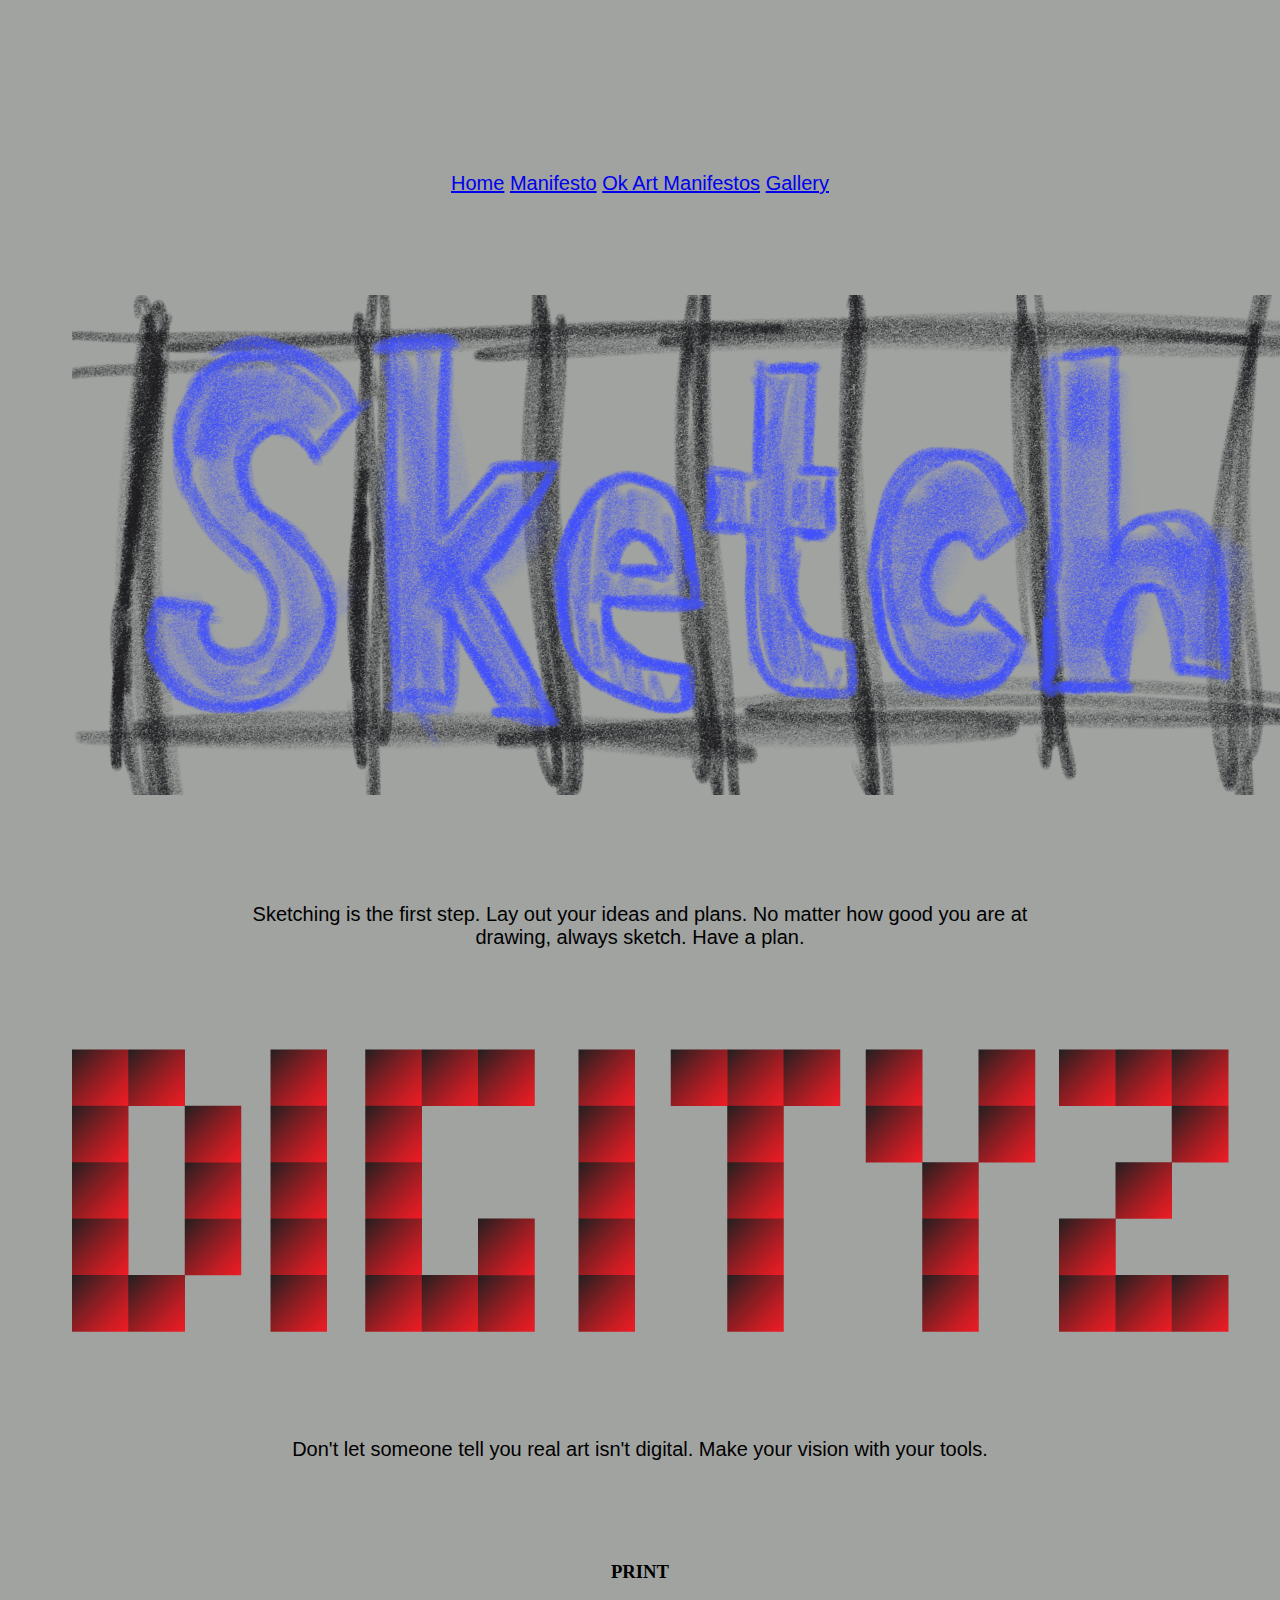
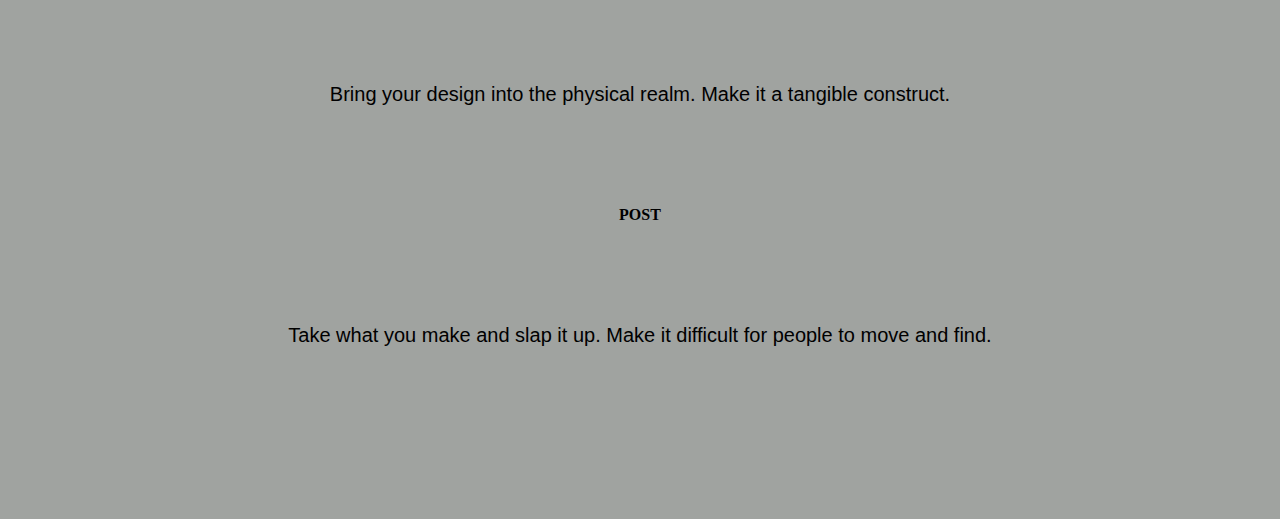
==== Manifesto.html @ e8984d6d "changes" ====
<!DOCTYPE html>
<html lang="en" dir="ltr">
  <head>
    <head>
<link rel="stylesheet" href="style/stylesheet.css">

<meta charset="utf-8">
<title>Zeafus Manifesto</title>

</head>
<body>
  <div id="content">

<div class="center">
<p><a href="https://www.facebook.com/kevin.zalesak">Home</a> <a href="https://www.google.com">Manifesto</a> <a href="https://www.thebomb.com">Ok Art Manifestos</a> <a href="https://www.facebook.com/kevin.zalesak">Gallery</a></p>

<h1><img src="images/sketchent.png" style="width:100%x;height:auto;"></div><div class="center"></h1>
<p>Sketching is the first step. Lay out your ideas and plans. No matter how good you are at drawing, always sketch. Have a plan.</p>

<h2><img src="images/1x/DIGITYZ.png" style="width:100%x;height:auto;"><div class="center"></h2>
<p>Don't let someone tell you real art isn't digital. Make your vision with your tools.</p>

<h3>PRINT<div class="center"></div></h3>
<p>Bring your design into the physical realm. Make it a tangible construct.</p>

<h4>POST<div class="center"></div></h4>
<p>Take what you make and slap it up. Make it difficult for people to move and find.</p>

</div>
  </body>
</html>
---- style/stylesheet.css ----
body {
  background-color: #a0a3a0;
}

p {
  font-family: helvetica, arial;
  font-size: 20px;
  color: ##70b526;
}

p {
  margin-top: 100px;
  margin-bottom: 100px;
  margin-right: 150px;
  margin-left: 150px;
}

.rectangle1 {
  height: 100px;
  width: 500px;
  background-color: #555;
  float: left;
  display: inline-block;
}



.rectangle2 {
  height: 100px;
  width: 500px;
  background-color: #555;
  float: right;
  display: inline-block;
}

.rectangle3 {
  height: 100px;
  width: 500px;
  background-color: #555;
  float: left;
  display: inline-block;
}



.rectangle4 {
  height: 100px;
  width: 500px;
  background-color: #555;
  float: right;
  display: inline-block;
}



.rectangle5 {
  height: 100px;
  width: 500px;
  background-color: #555;
  float: left;
  display: inline-block;
}

.center {
  text-align:center;
  width: 100%;
}

#content {
  padding: 4em;
}
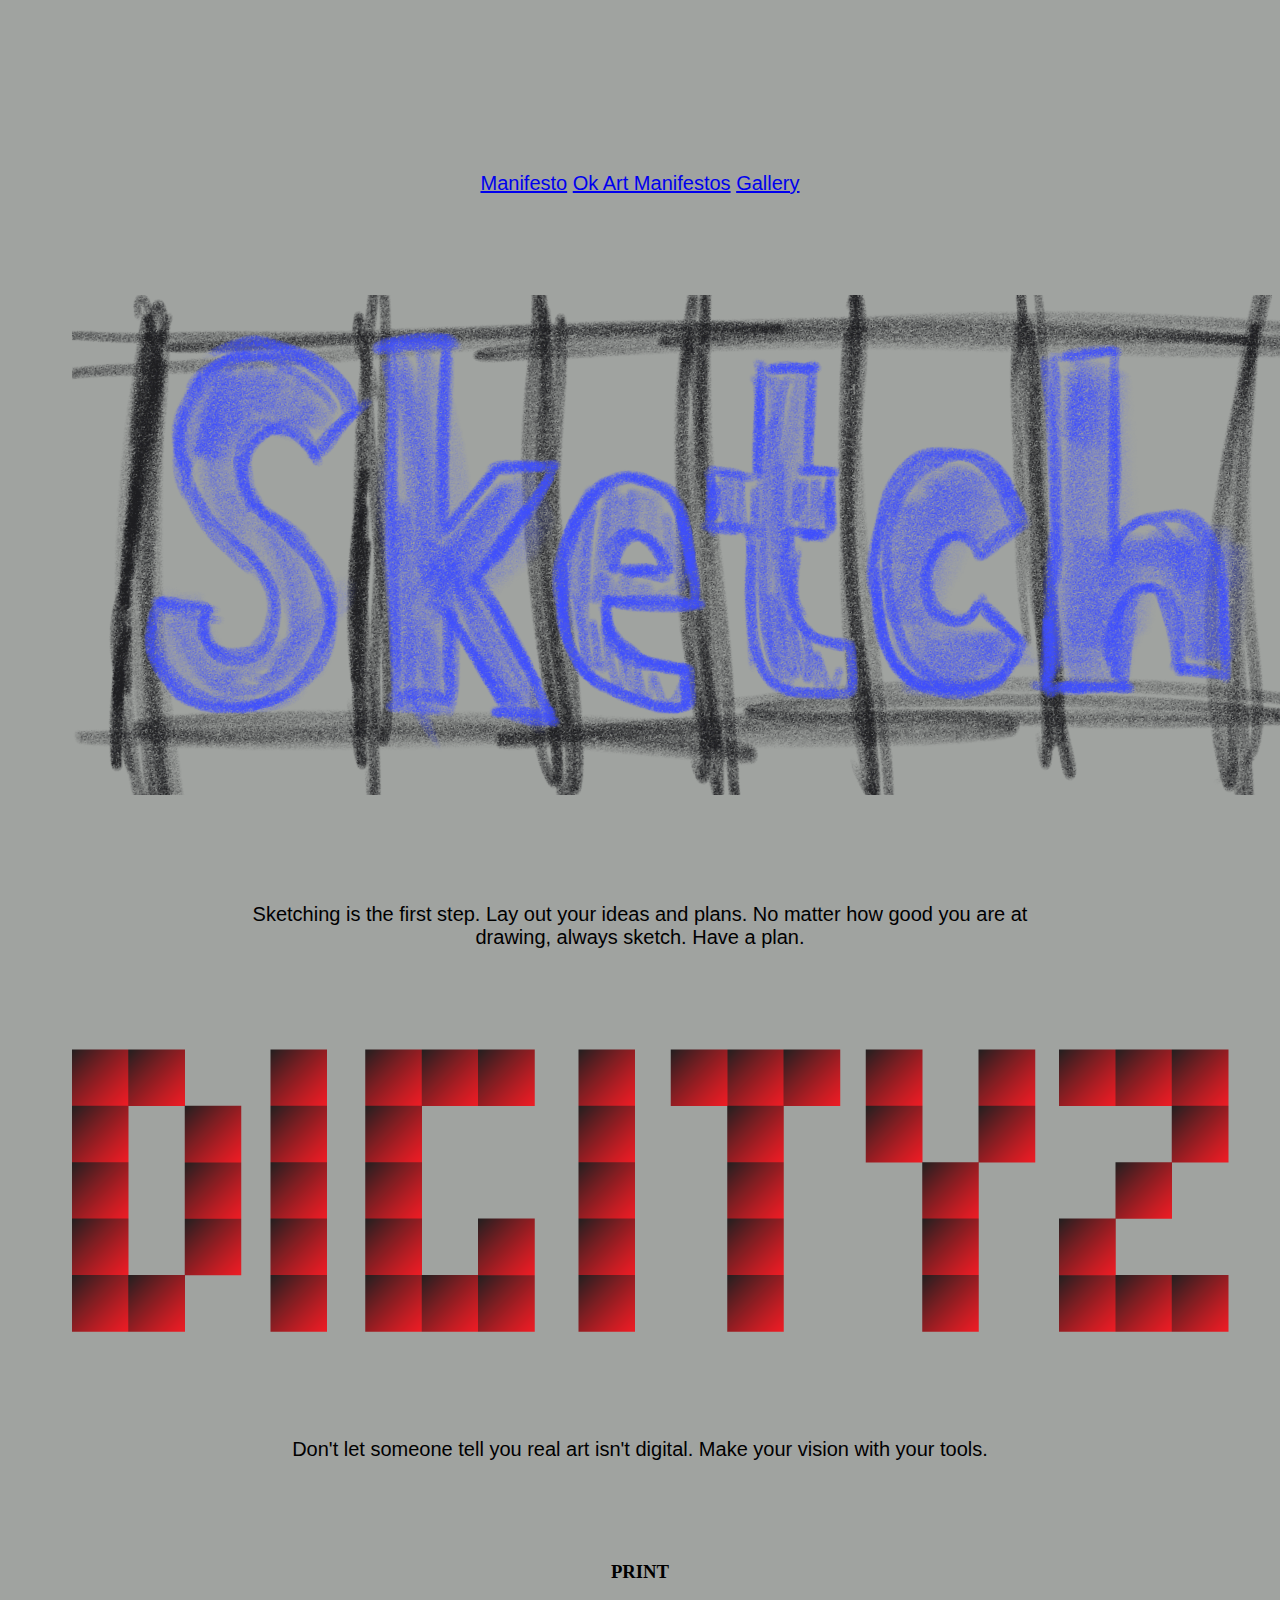
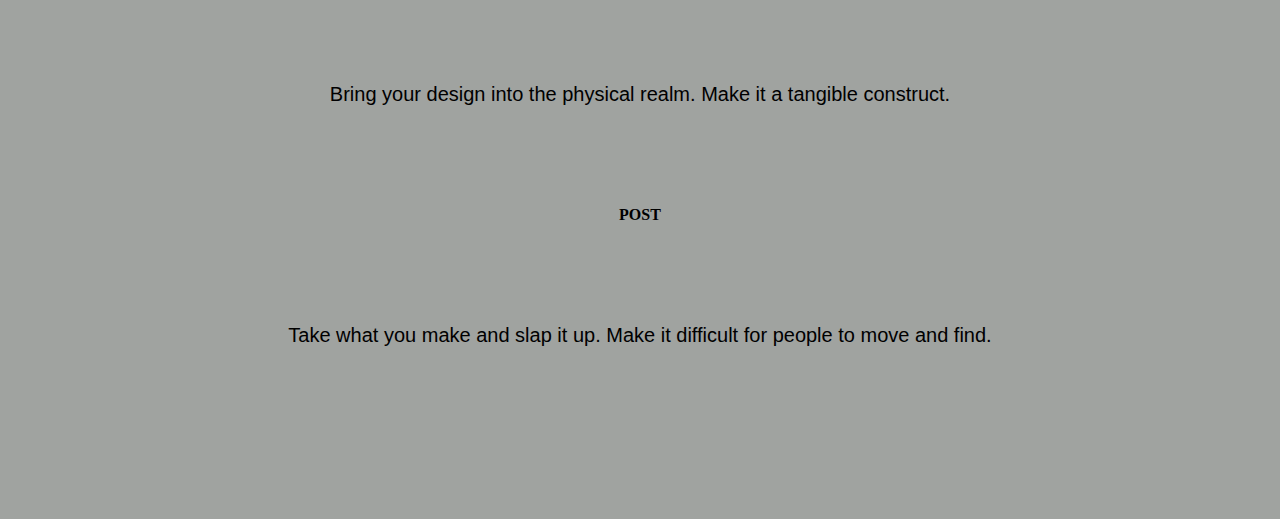
==== commit 647ef11f: "Update Manifesto.html" ====
--- a/Manifesto.html
+++ b/Manifesto.html
@@ -12,7 +12,7 @@
   <div id="content">
 
 <div class="center">
-<p><a href="https://www.facebook.com/kevin.zalesak">Home</a> <a href="https://www.google.com">Manifesto</a> <a href="https://www.thebomb.com">Ok Art Manifestos</a> <a href="https://www.facebook.com/kevin.zalesak">Gallery</a></p>
+<p><a href="https://www.google.com">Manifesto</a>   <a href="https://www.thebomb.com">Ok Art Manifestos</a>   <a href="https://www.facebook.com/kevin.zalesak">Gallery</a></p>
 
 <h1><img src="images/sketchent.png" style="width:100%x;height:auto;"></div><div class="center"></h1>
 <p>Sketching is the first step. Lay out your ideas and plans. No matter how good you are at drawing, always sketch. Have a plan.</p>
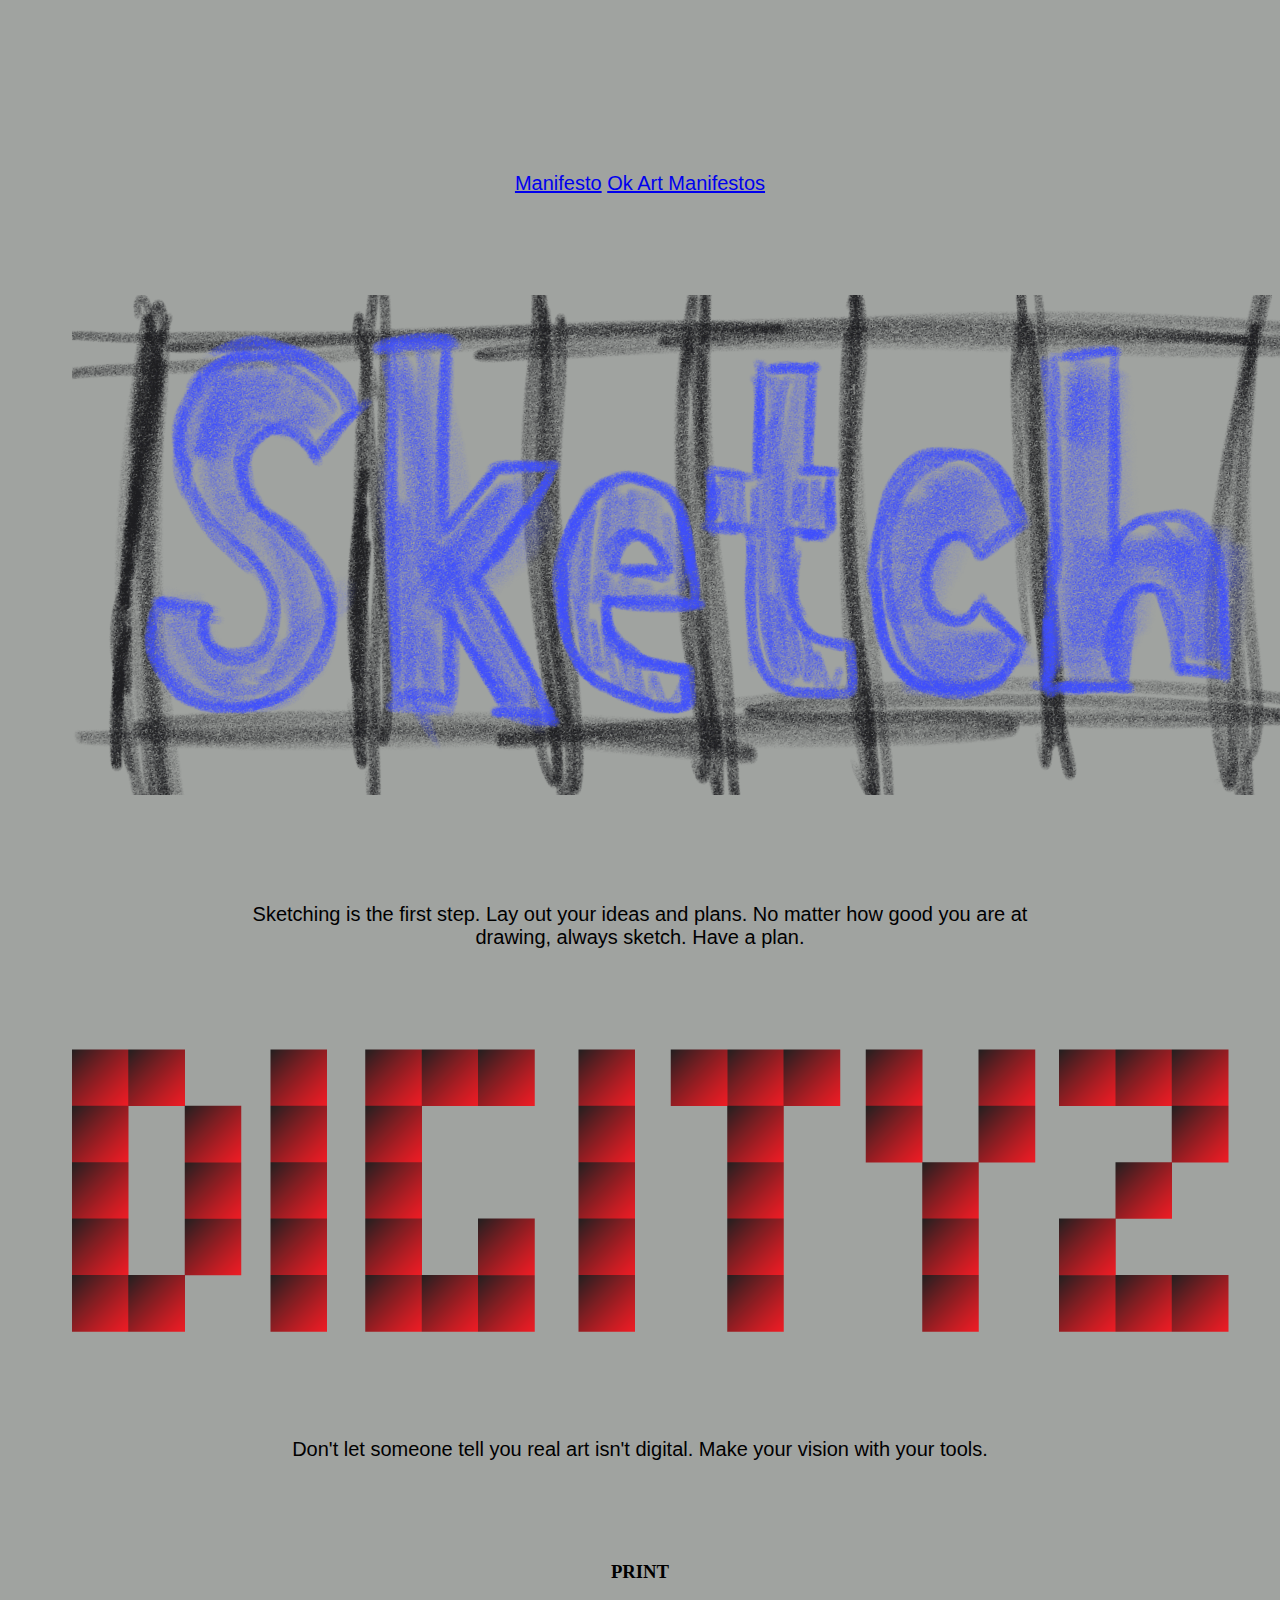
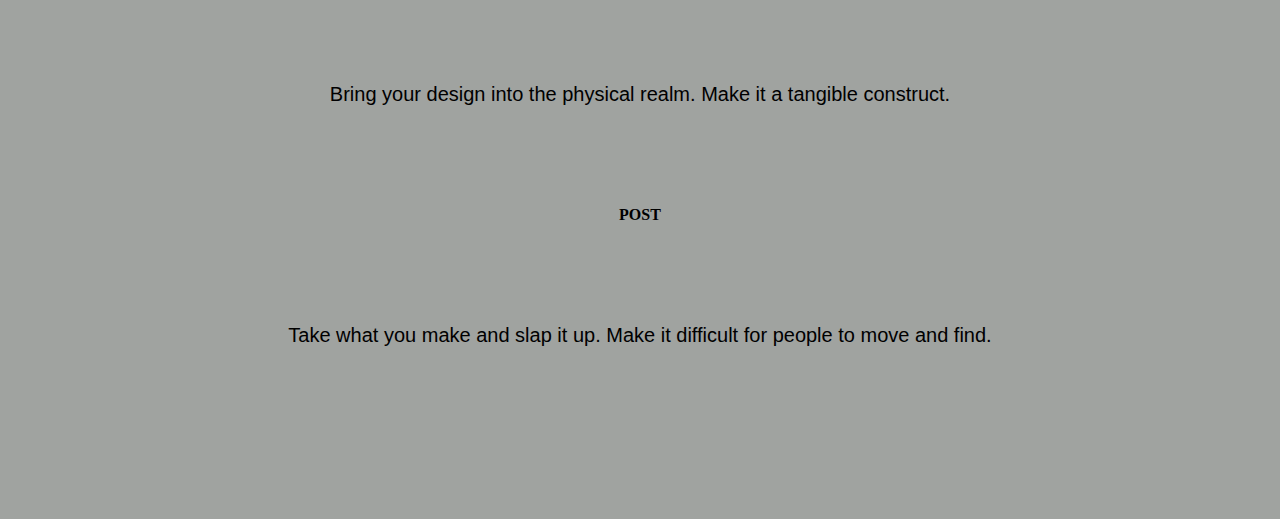
==== commit a498f418: "link change" ====
--- a/Manifesto.html
+++ b/Manifesto.html
@@ -12,7 +12,7 @@
   <div id="content">
 
 <div class="center">
-<p><a href="https://www.google.com">Manifesto</a>   <a href="https://www.thebomb.com">Ok Art Manifestos</a>   <a href="https://www.facebook.com/kevin.zalesak">Gallery</a></p>
+<p><a href="https://www.google.com">Manifesto</a>   <a href="https://nettime.org/Lists-Archives/nettime-l-0105/msg00023.html">Ok Art Manifestos</a>
 
 <h1><img src="images/sketchent.png" style="width:100%x;height:auto;"></div><div class="center"></h1>
 <p>Sketching is the first step. Lay out your ideas and plans. No matter how good you are at drawing, always sketch. Have a plan.</p>
--- a/style/stylesheet.css
+++ b/style/stylesheet.css
@@ -42,6 +42,11 @@
 }
 
 
+body {
+  background-image: image(grunge_concrete.jpg);
+
+}
+
 
 .rectangle4 {
   height: 100px;
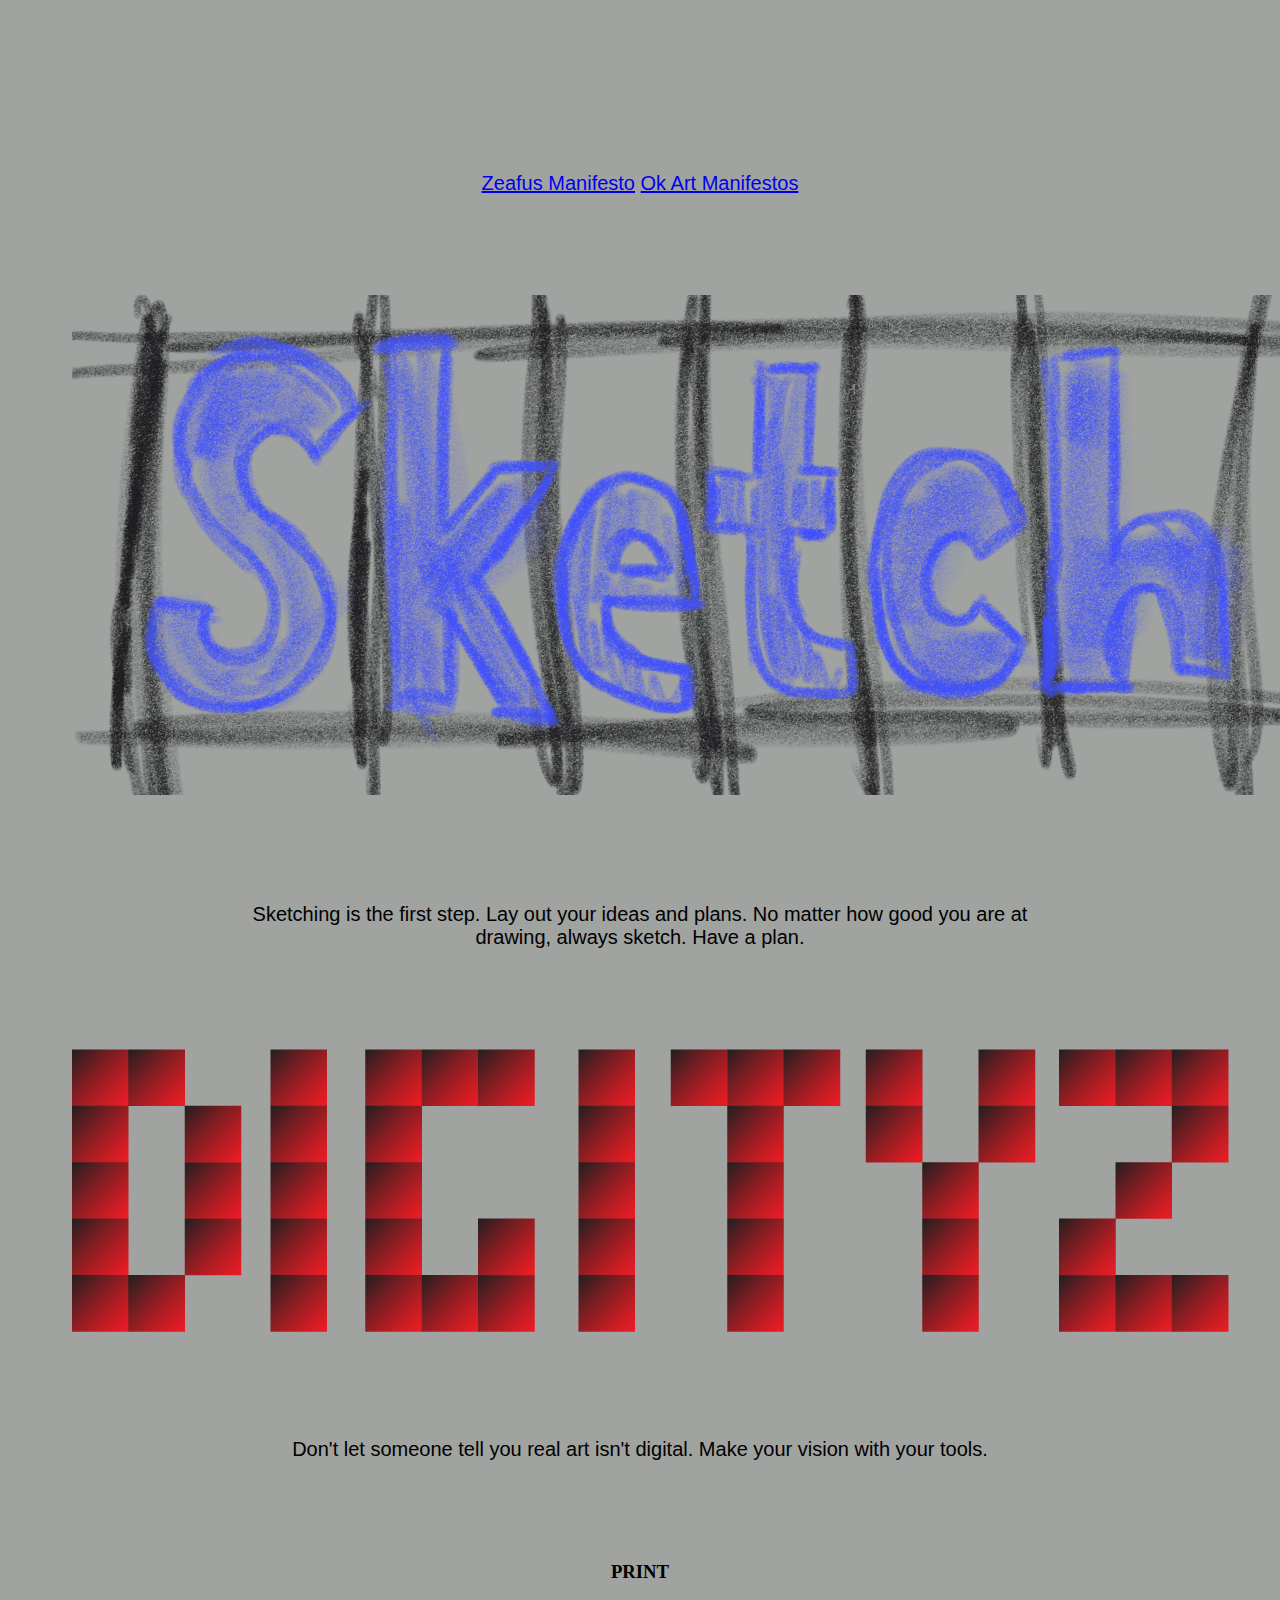
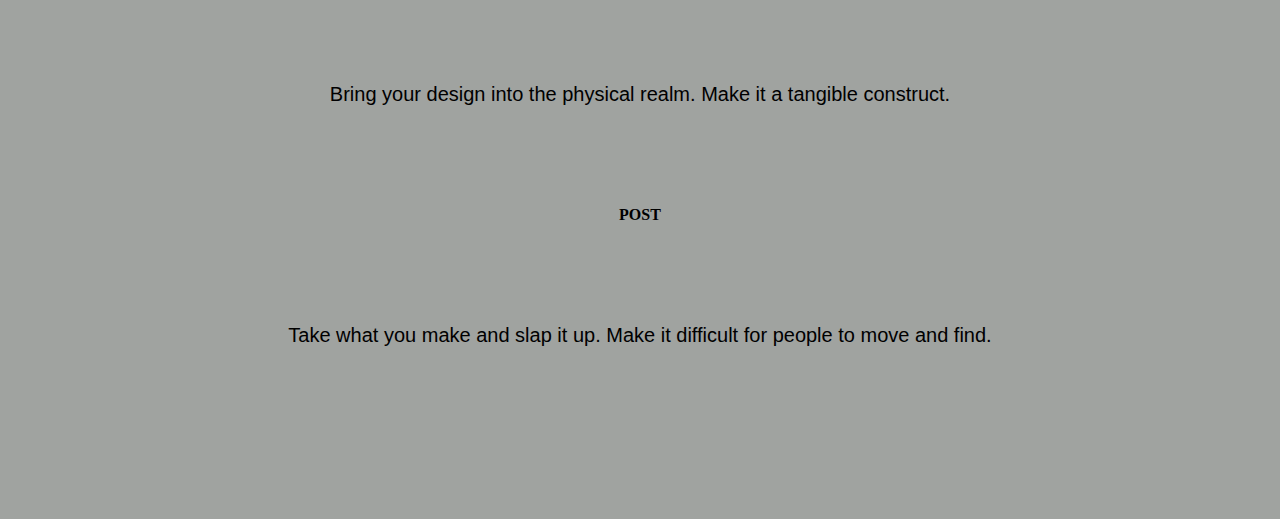
==== commit a329f8c0: "Update Manifesto.html" ====
--- a/Manifesto.html
+++ b/Manifesto.html
@@ -12,9 +12,9 @@
   <div id="content">
 
 <div class="center">
-<p><a href="https://www.google.com">Manifesto</a>   <a href="https://nettime.org/Lists-Archives/nettime-l-0105/msg00023.html">Ok Art Manifestos</a>
+<p><a href="https://zeafus.github.io/design1/Manifesto.html">Zeafus Manifesto</a>   <a href="https://nettime.org/Lists-Archives/nettime-l-0105/msg00023.html">Ok Art Manifestos</a></p>
 
-<h1><img src="images/sketchent.png" style="width:100%x;height:auto;"></div><div class="center"></h1>
+<h1><img src="images/sketchent.png" style="width:100%x;height:auto;"><div class="center"></h1>
 <p>Sketching is the first step. Lay out your ideas and plans. No matter how good you are at drawing, always sketch. Have a plan.</p>
 
 <h2><img src="images/1x/DIGITYZ.png" style="width:100%x;height:auto;"><div class="center"></h2>
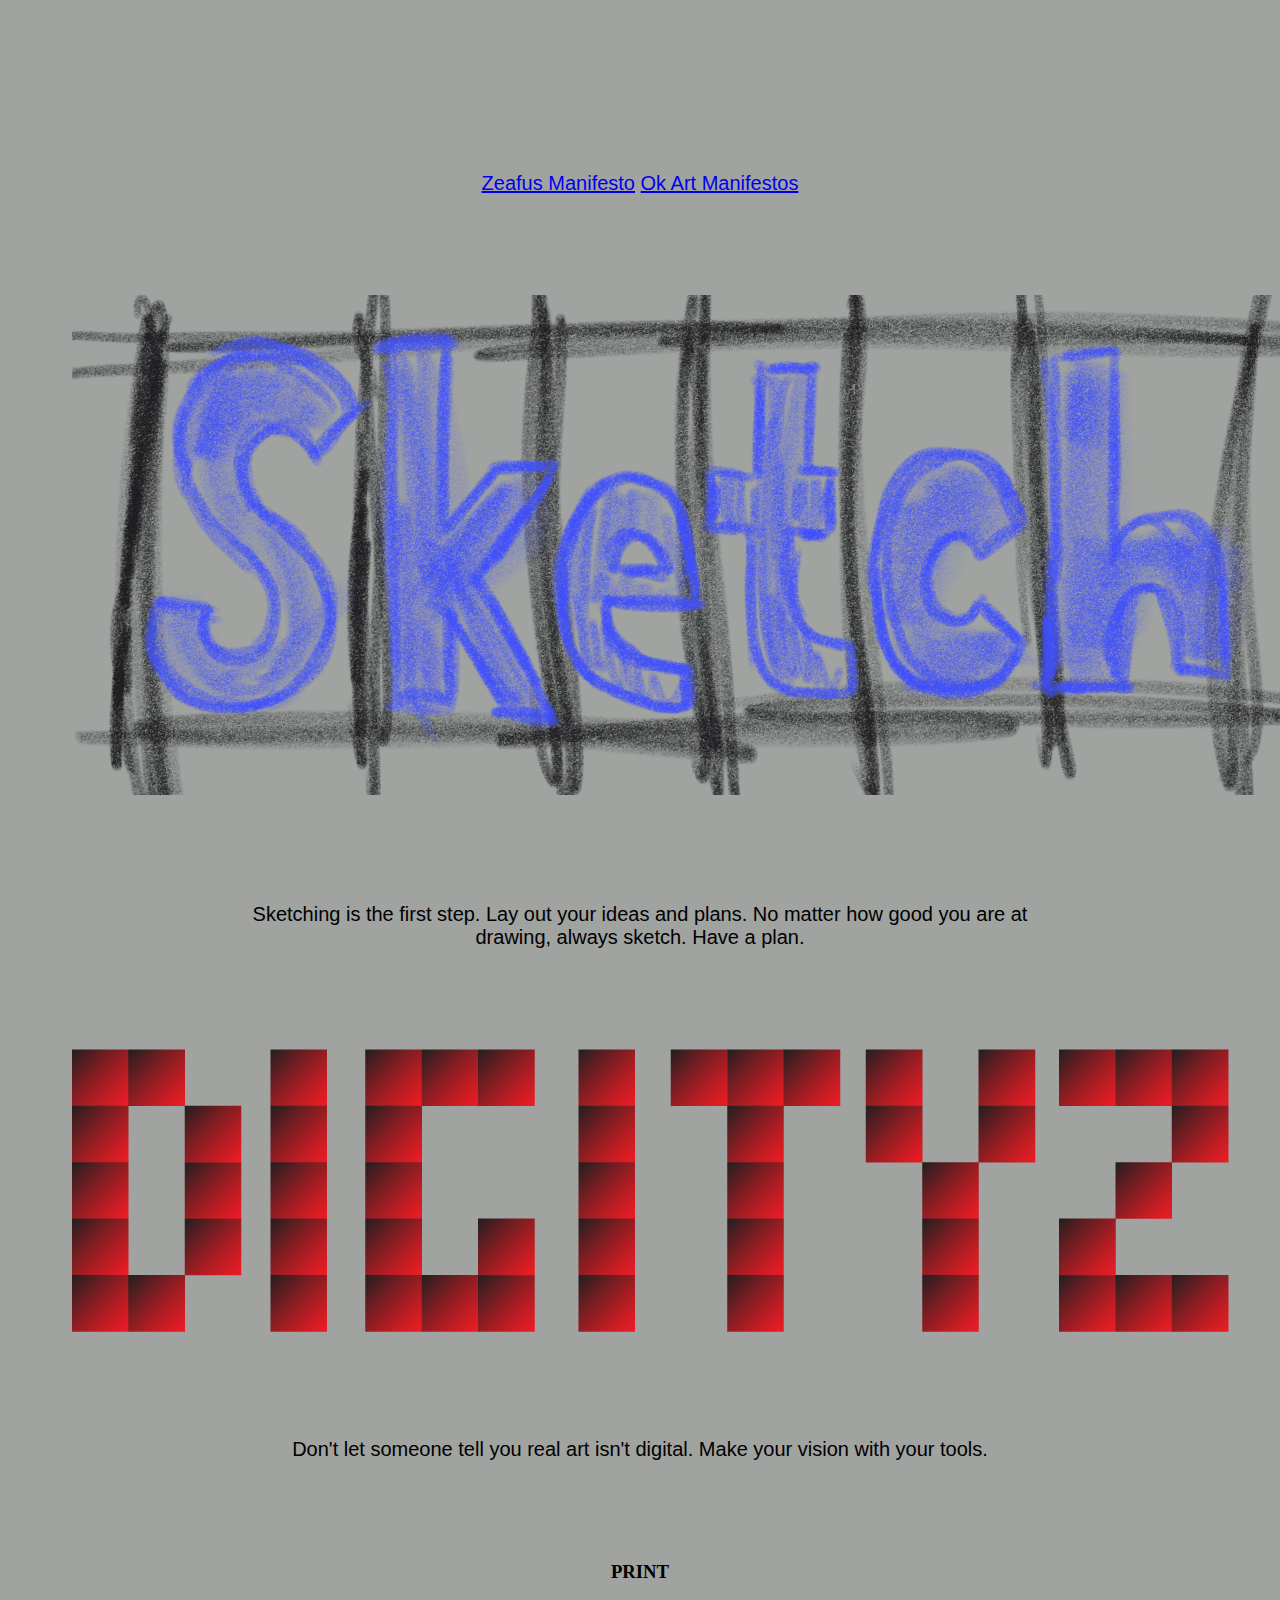
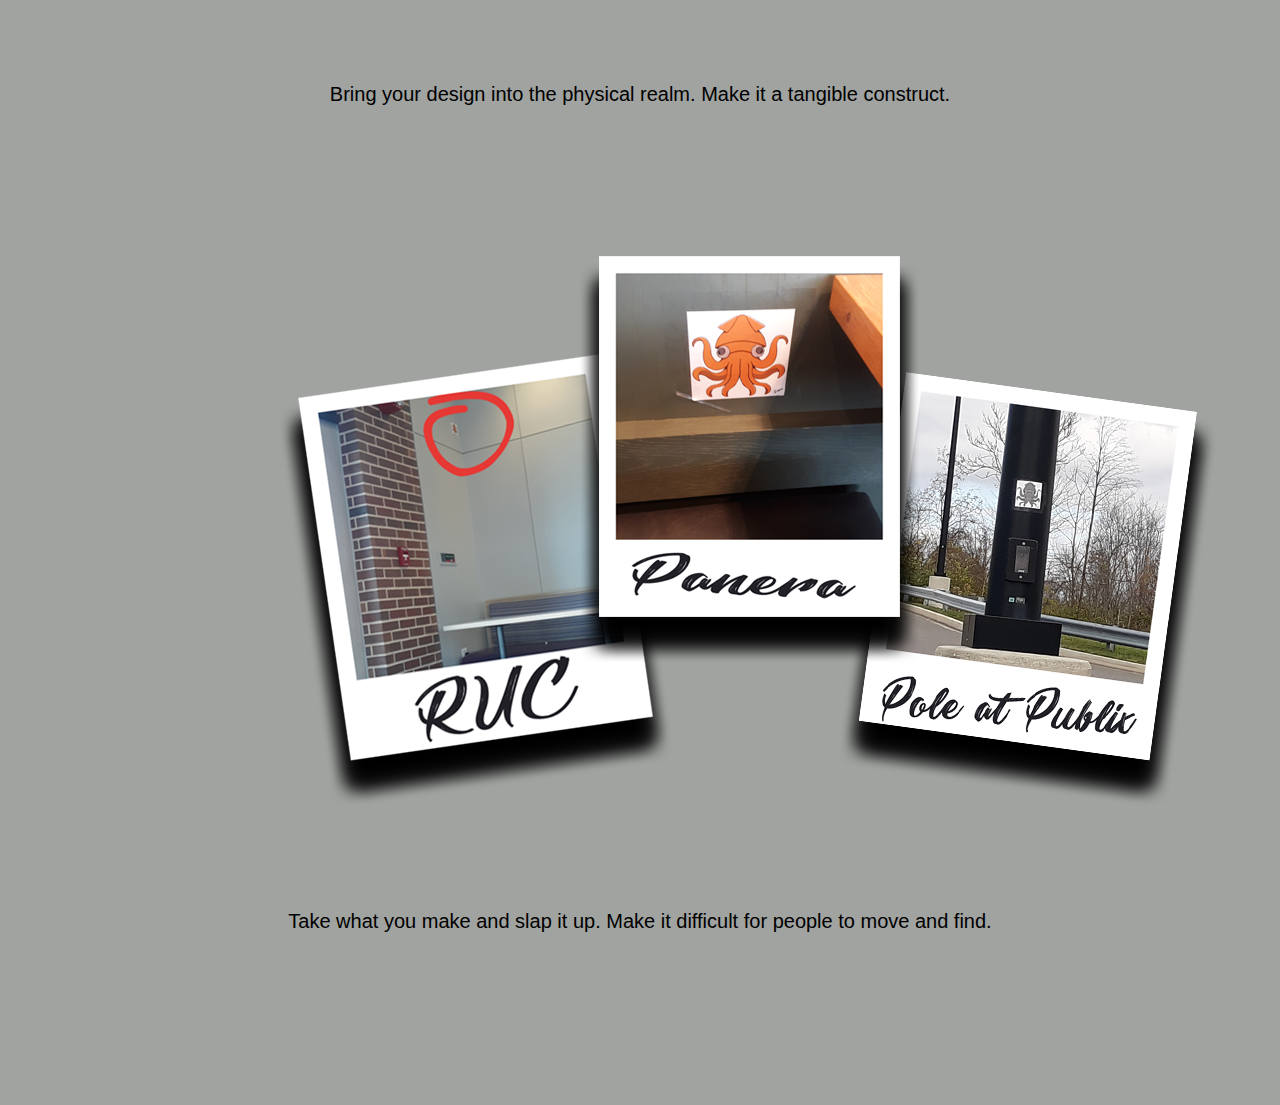
==== commit 1d770c90: "images addition polaroids" ====
--- a/Manifesto.html
+++ b/Manifesto.html
@@ -23,7 +23,7 @@
 <h3>PRINT<div class="center"></div></h3>
 <p>Bring your design into the physical realm. Make it a tangible construct.</p>
 
-<h4>POST<div class="center"></div></h4>
+<h4><img src="images/polaroids.png" style="width:100%x;height:auto;"><div class="center"></h4>
 <p>Take what you make and slap it up. Make it difficult for people to move and find.</p>
 
 </div>
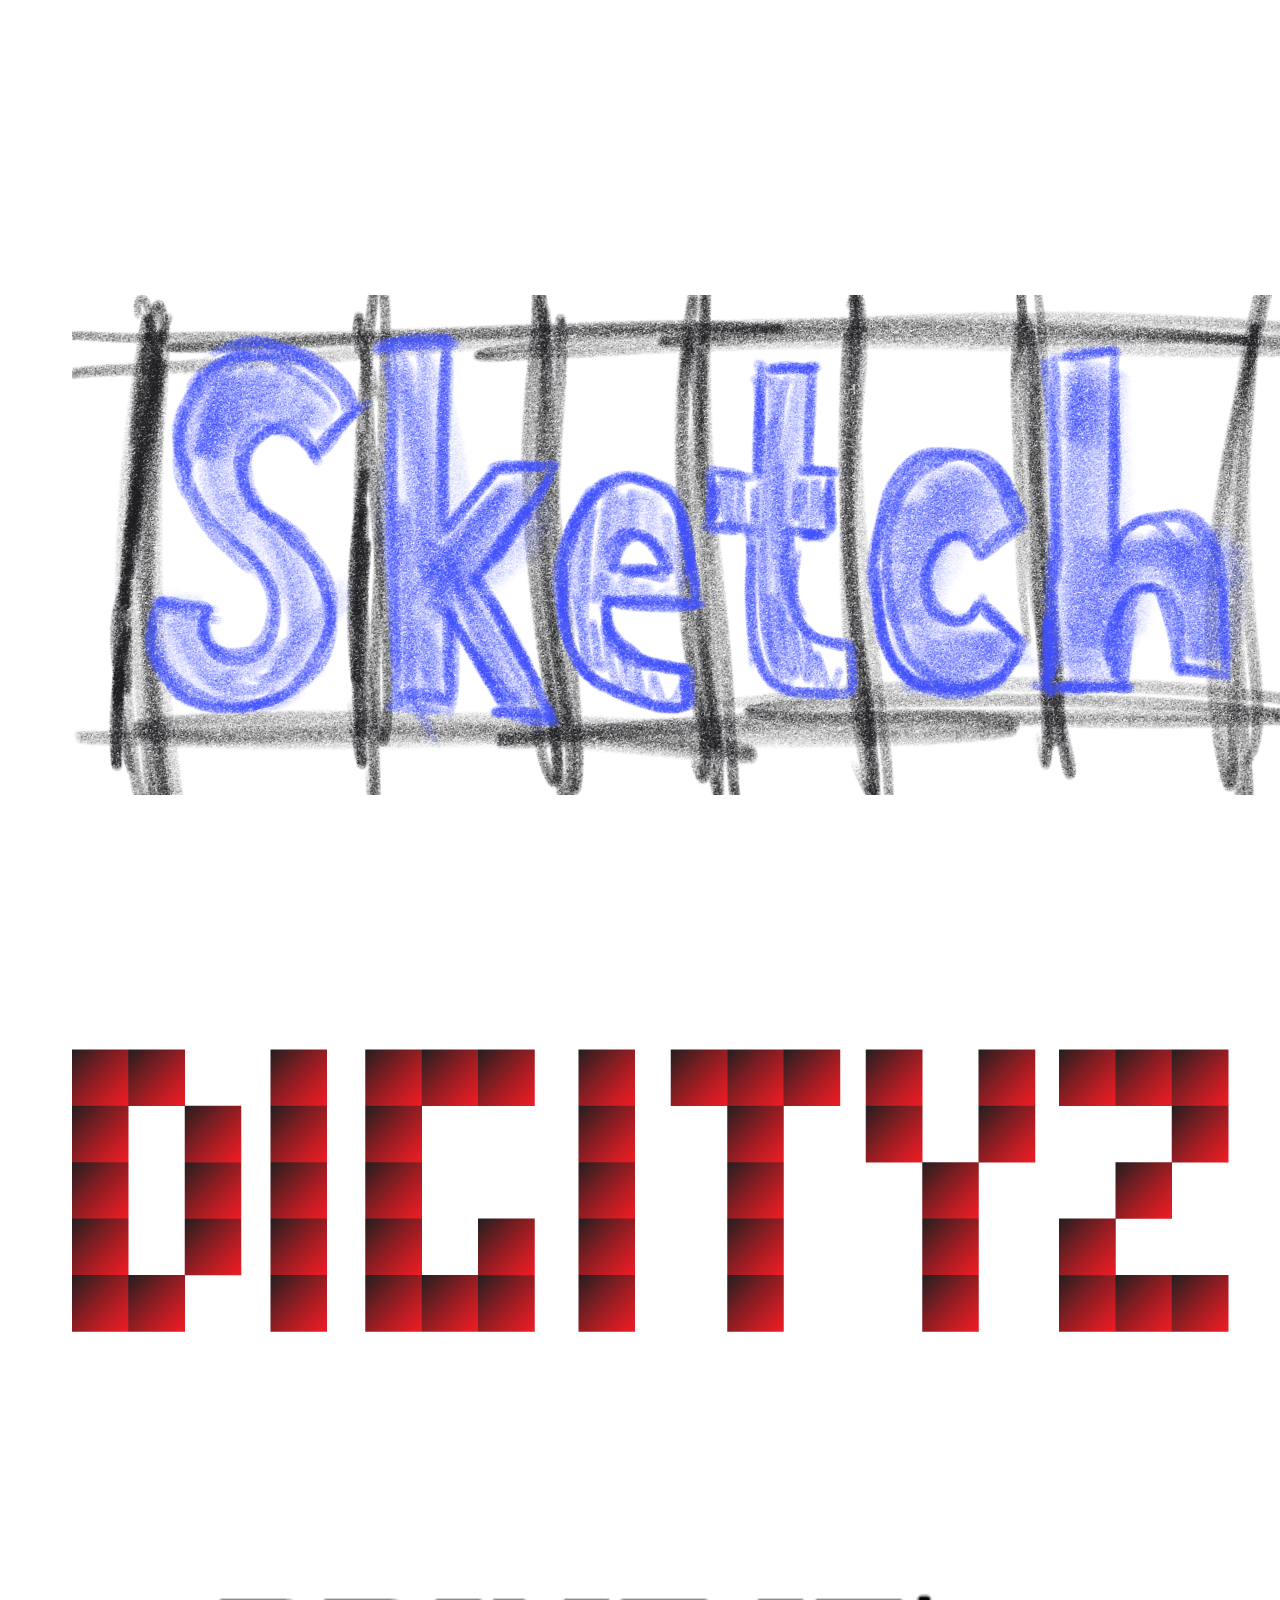
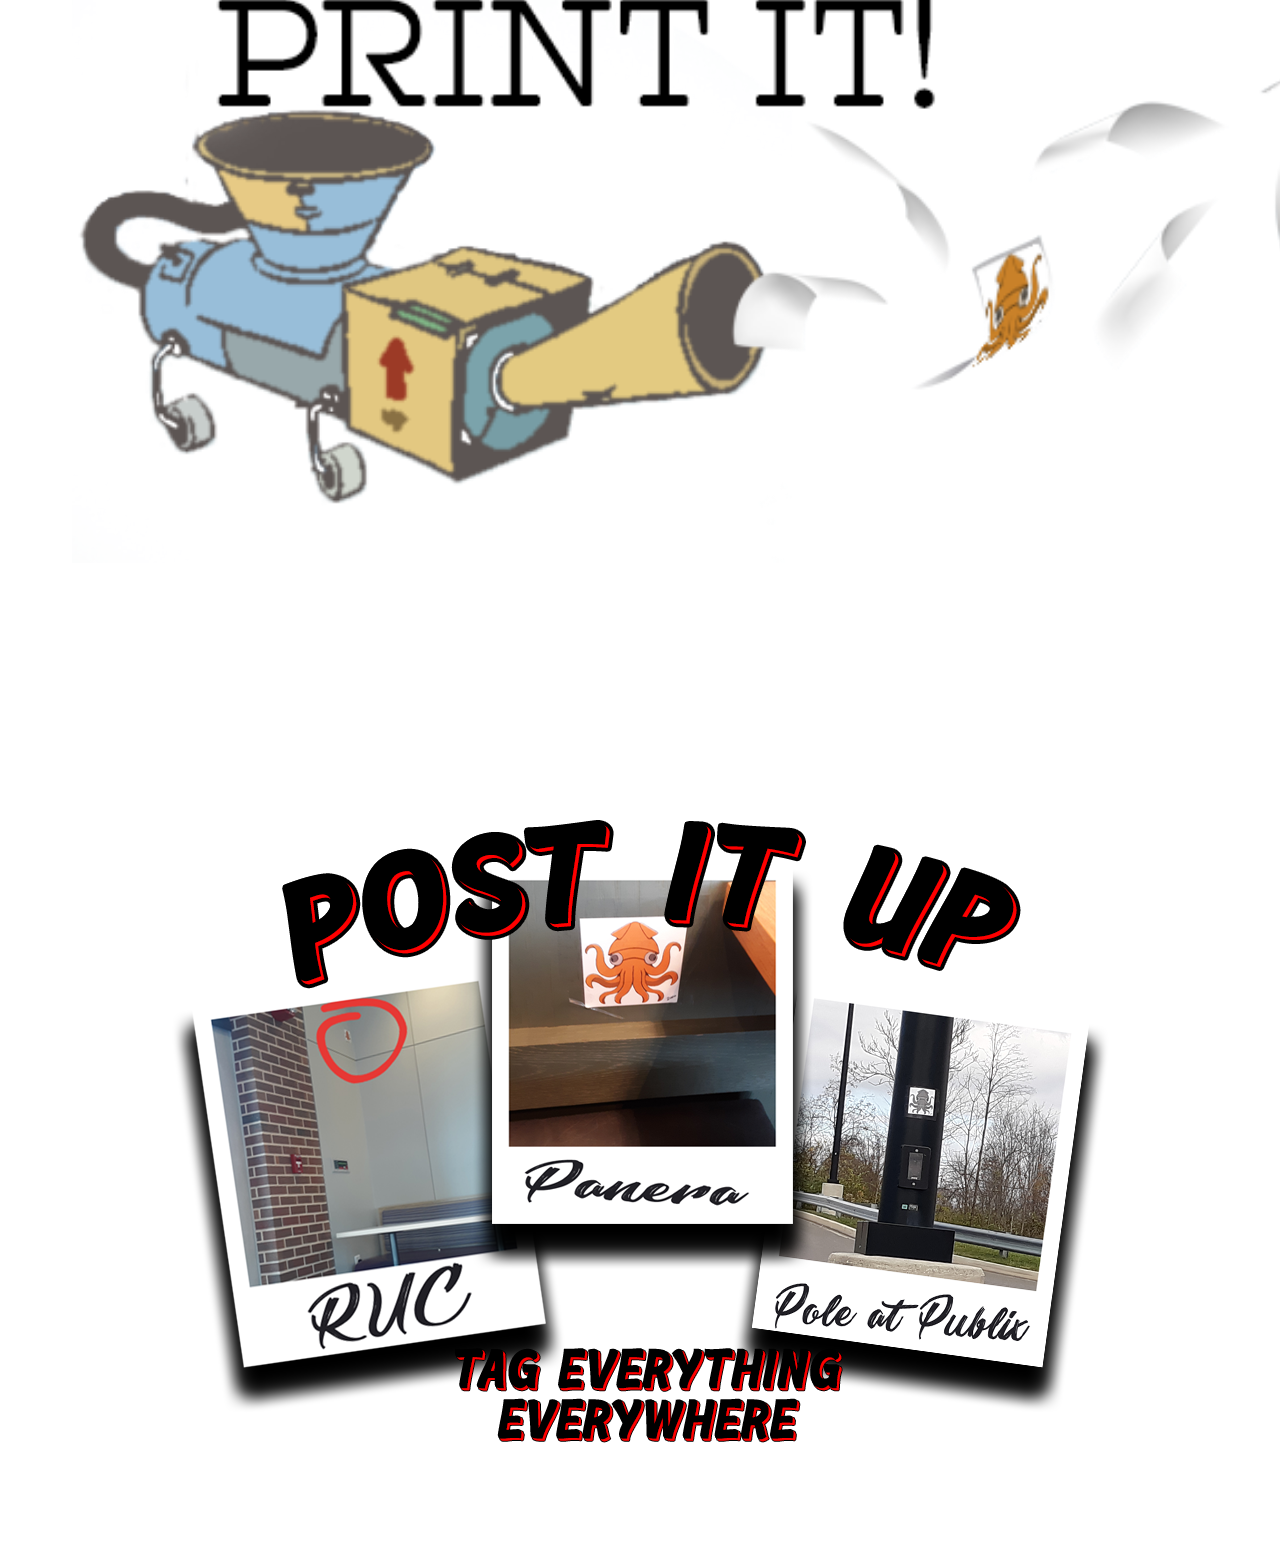
==== commit 9f3bf608: "CONTEXTUAL FINAL?" ====
--- a/Manifesto.html
+++ b/Manifesto.html
@@ -2,17 +2,24 @@
 <html lang="en" dir="ltr">
   <head>
     <head>
+<div>
+  <body style = "background: url(https://cdnj.sunroom.nz/sycha.com/wp-content/uploads/2010/03/concrete-925.jpg)"
+
+  </div>
+
+
 <link rel="stylesheet" href="style/stylesheet.css">
 
 <meta charset="utf-8">
 <title>Zeafus Manifesto</title>
 
 </head>
-<body>
+<body a link="white" vlink="white">
+  <body text="white"
   <div id="content">
 
 <div class="center">
-<p><a href="https://zeafus.github.io/design1/Manifesto.html">Zeafus Manifesto</a>   <a href="https://nettime.org/Lists-Archives/nettime-l-0105/msg00023.html">Ok Art Manifestos</a></p>
+<p><a href="https://zeafus.github.io/design1/Manifesto.html">Zeafus Manifesto</a>   <a href="https://nettime.org/Lists-Archives/nettime-l-0105/msg00023.html">Ok Art Manifesto</a></p>
 
 <h1><img src="images/sketchent.png" style="width:100%x;height:auto;"><div class="center"></h1>
 <p>Sketching is the first step. Lay out your ideas and plans. No matter how good you are at drawing, always sketch. Have a plan.</p>
@@ -20,11 +27,10 @@
 <h2><img src="images/1x/DIGITYZ.png" style="width:100%x;height:auto;"><div class="center"></h2>
 <p>Don't let someone tell you real art isn't digital. Make your vision with your tools.</p>
 
-<h3>PRINT<div class="center"></div></h3>
+<h3><img src="images/printer.png" style="width:75em;height:auto;"><div class="center"></h3>
 <p>Bring your design into the physical realm. Make it a tangible construct.</p>
 
 <h4><img src="images/polaroids.png" style="width:100%x;height:auto;"><div class="center"></h4>
-<p>Take what you make and slap it up. Make it difficult for people to move and find.</p>
 
 </div>
   </body>
--- a/style/stylesheet.css
+++ b/style/stylesheet.css
@@ -1,7 +1,3 @@
-body {
-  background-color: #a0a3a0;
-}
-
 p {
   font-family: helvetica, arial;
   font-size: 20px;
@@ -23,8 +19,6 @@
   display: inline-block;
 }
 
-
-
 .rectangle2 {
   height: 100px;
   width: 500px;
@@ -41,13 +35,6 @@
   display: inline-block;
 }
 
-
-body {
-  background-image: image(grunge_concrete.jpg);
-
-}
-
-
 .rectangle4 {
   height: 100px;
   width: 500px;
@@ -55,8 +42,6 @@
   float: right;
   display: inline-block;
 }
-
-
 
 .rectangle5 {
   height: 100px;
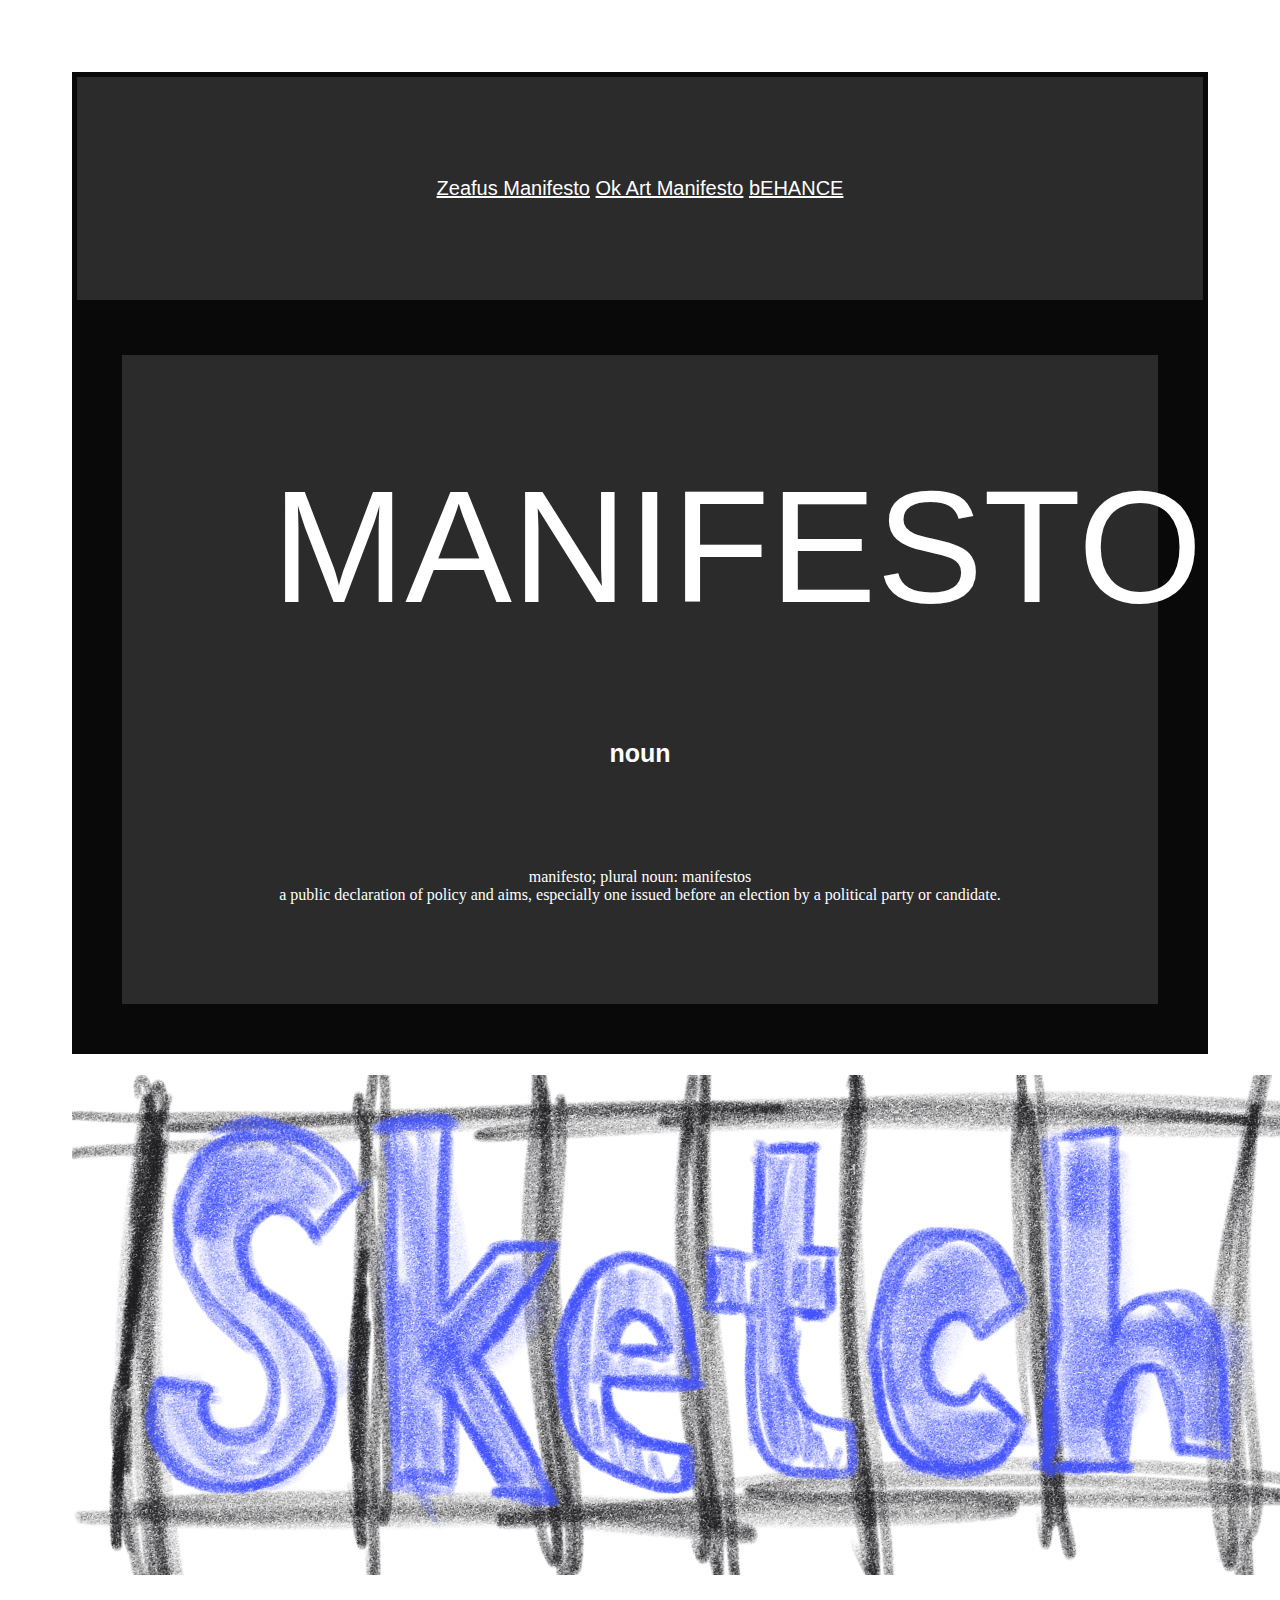
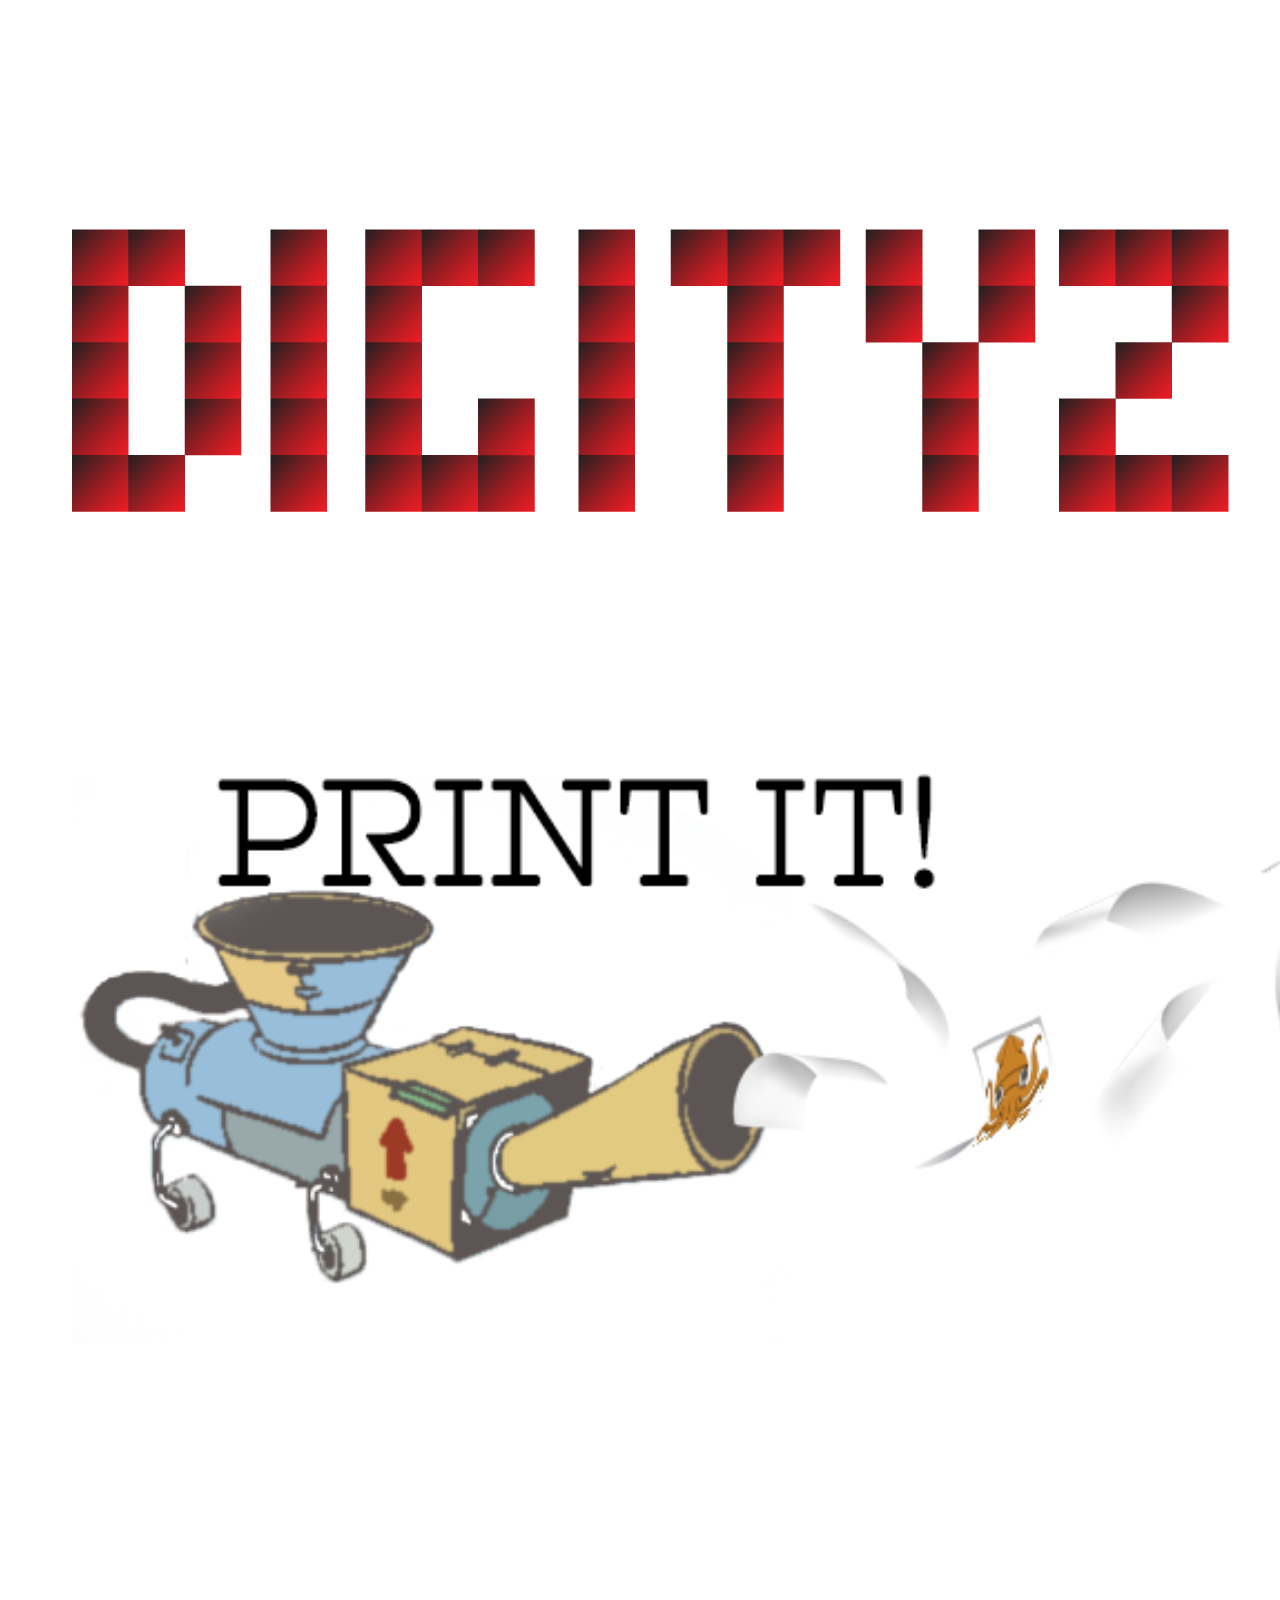
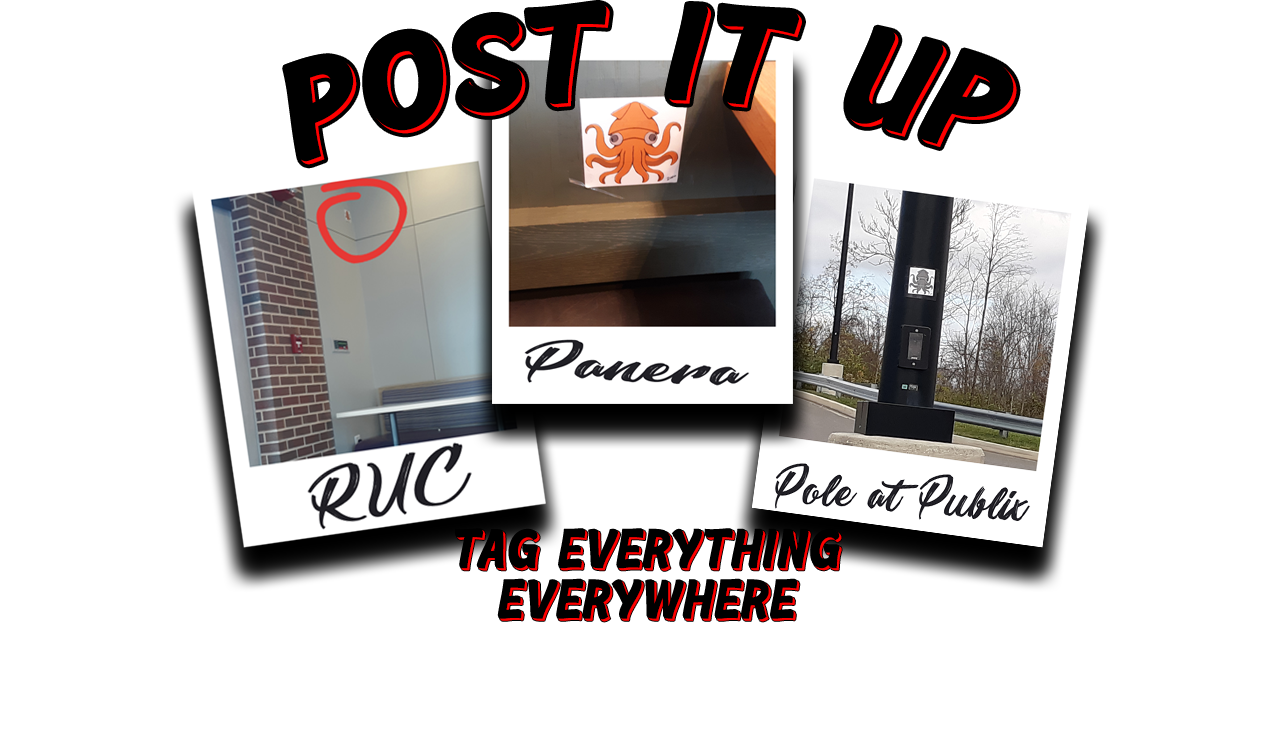
==== commit c349e8c4: "changes to format" ====
--- a/Manifesto.html
+++ b/Manifesto.html
@@ -19,7 +19,12 @@
   <div id="content">
 
 <div class="center">
-<p><a href="https://zeafus.github.io/design1/Manifesto.html">Zeafus Manifesto</a>   <a href="https://nettime.org/Lists-Archives/nettime-l-0105/msg00023.html">Ok Art Manifesto</a></p>
+
+<div style="border: 5px solid #0a0909; background-color:#2b2b2b;color:white"><p><a href="https://zeafus.github.io/design1/Manifesto.html">Zeafus Manifesto</a>   <a href="https://nettime.org/Lists-Archives/nettime-l-0105/msg00023.html">Ok Art Manifesto</a>  <a href="https://www.behance.net/kevinzalesak">bEHANCE</a></p></div>
+<div style="border: 50px solid #0a0909; background-color:#2b2b2b;color:white"><p style="font-size:160px">MANIFESTO</p>
+  <div><p style="font-size:25px"><b>noun</b></div>
+<div>manifesto; plural noun: manifestos</div>
+a public declaration of policy and aims, especially one issued before an election by a political party or candidate.</p></div>
 
 <h1><img src="images/sketchent.png" style="width:100%x;height:auto;"><div class="center"></h1>
 <p>Sketching is the first step. Lay out your ideas and plans. No matter how good you are at drawing, always sketch. Have a plan.</p>
